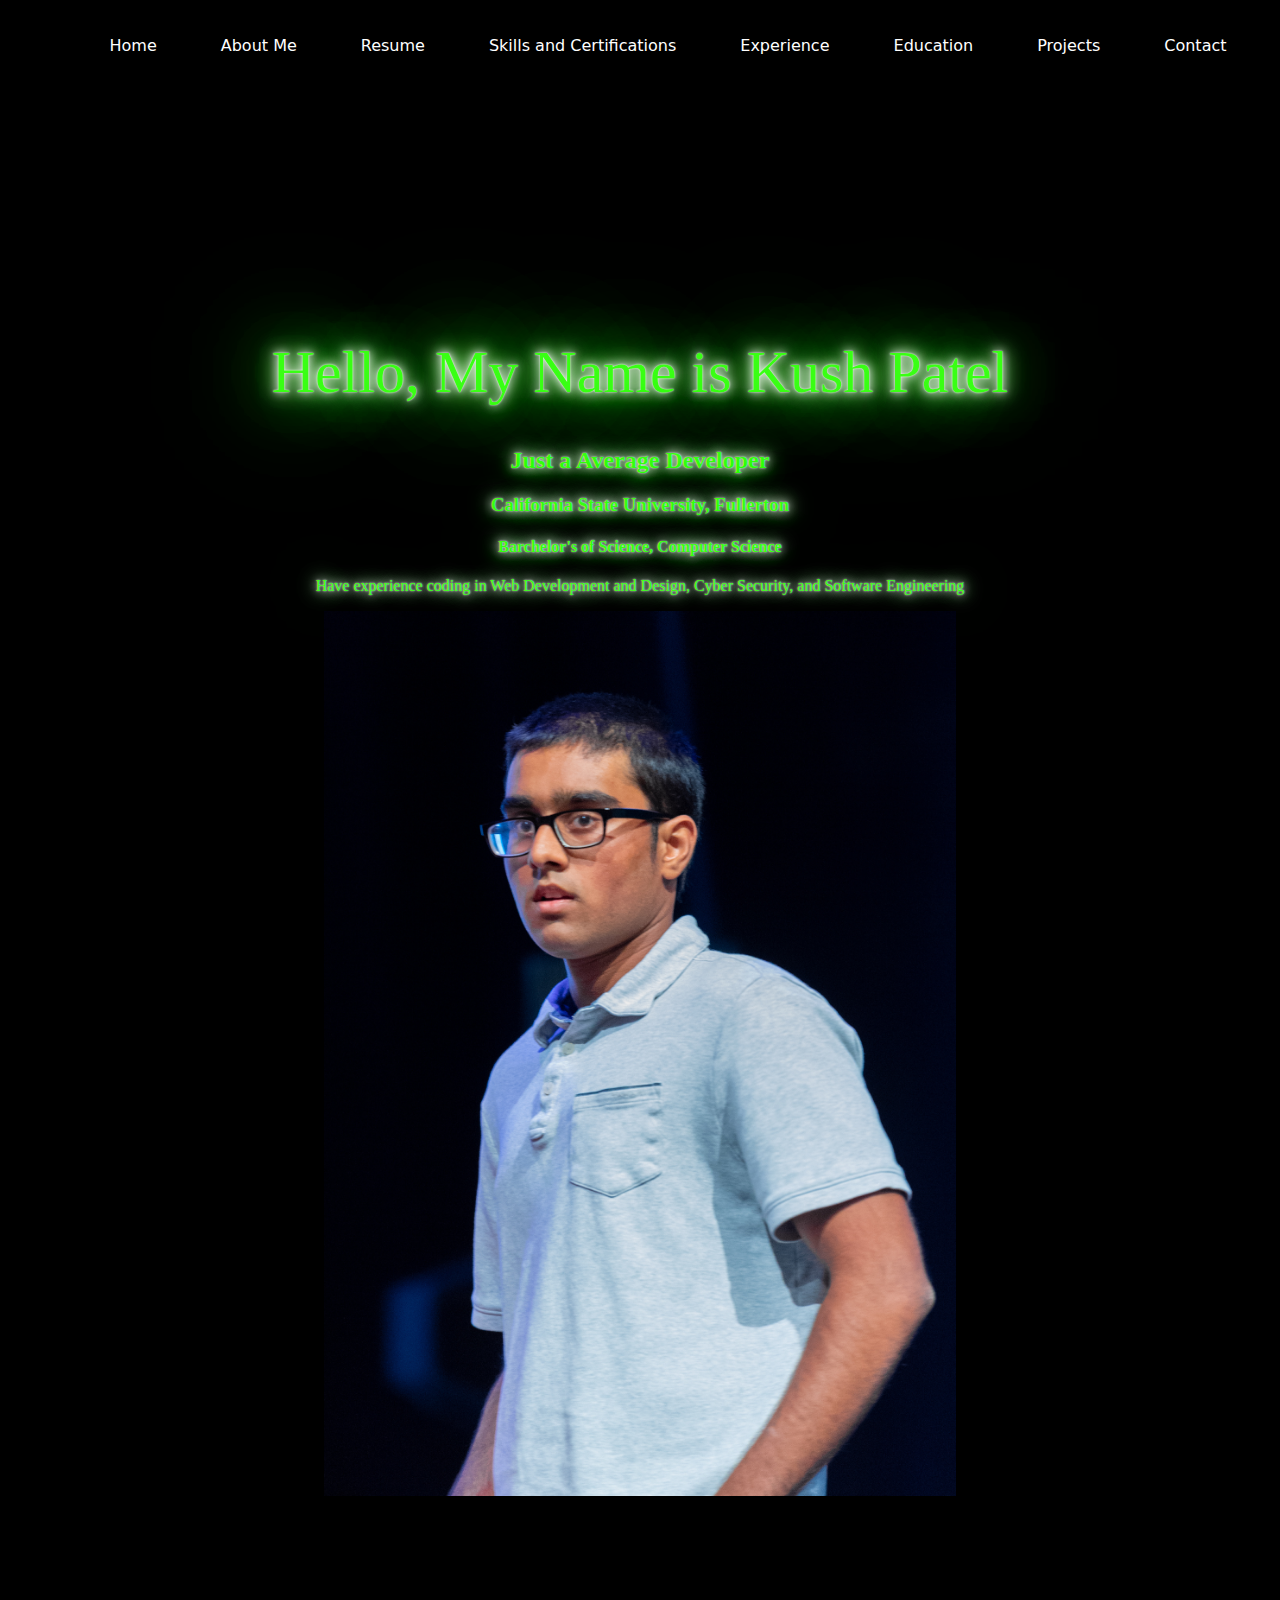
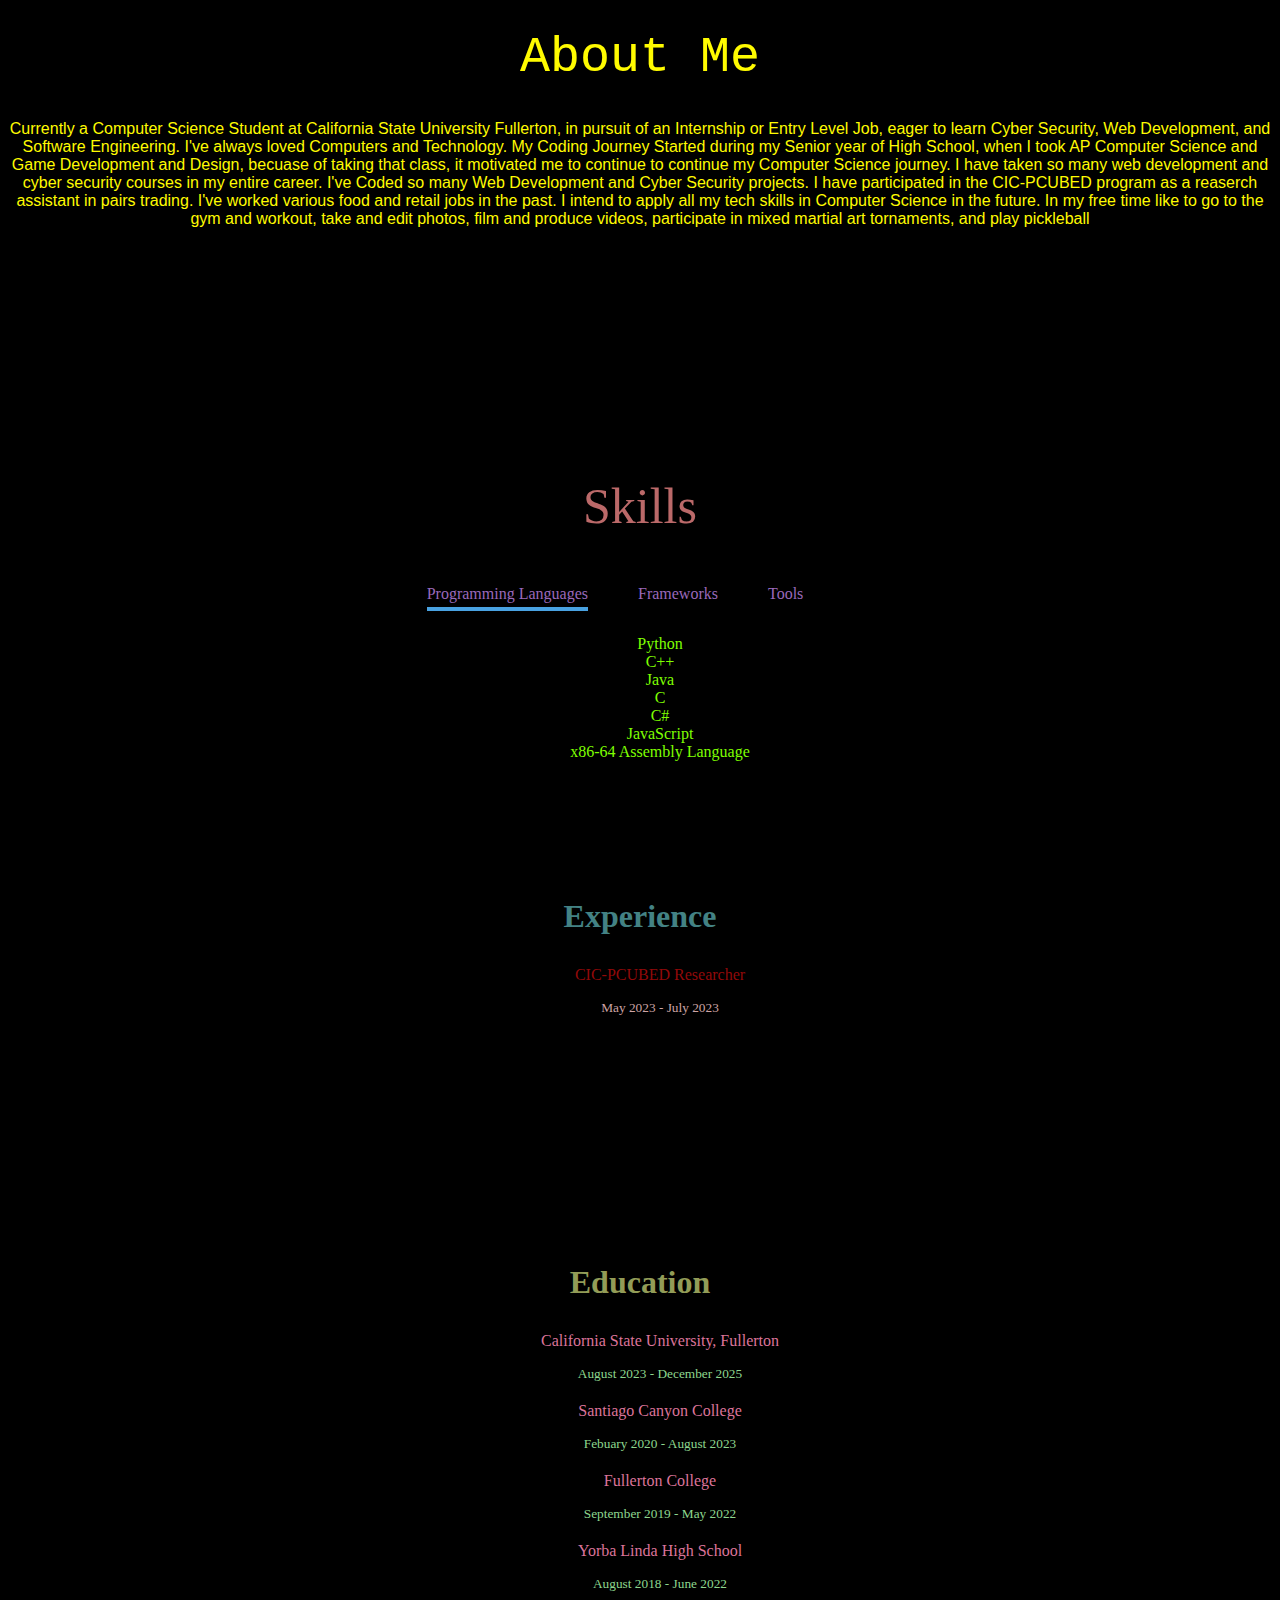
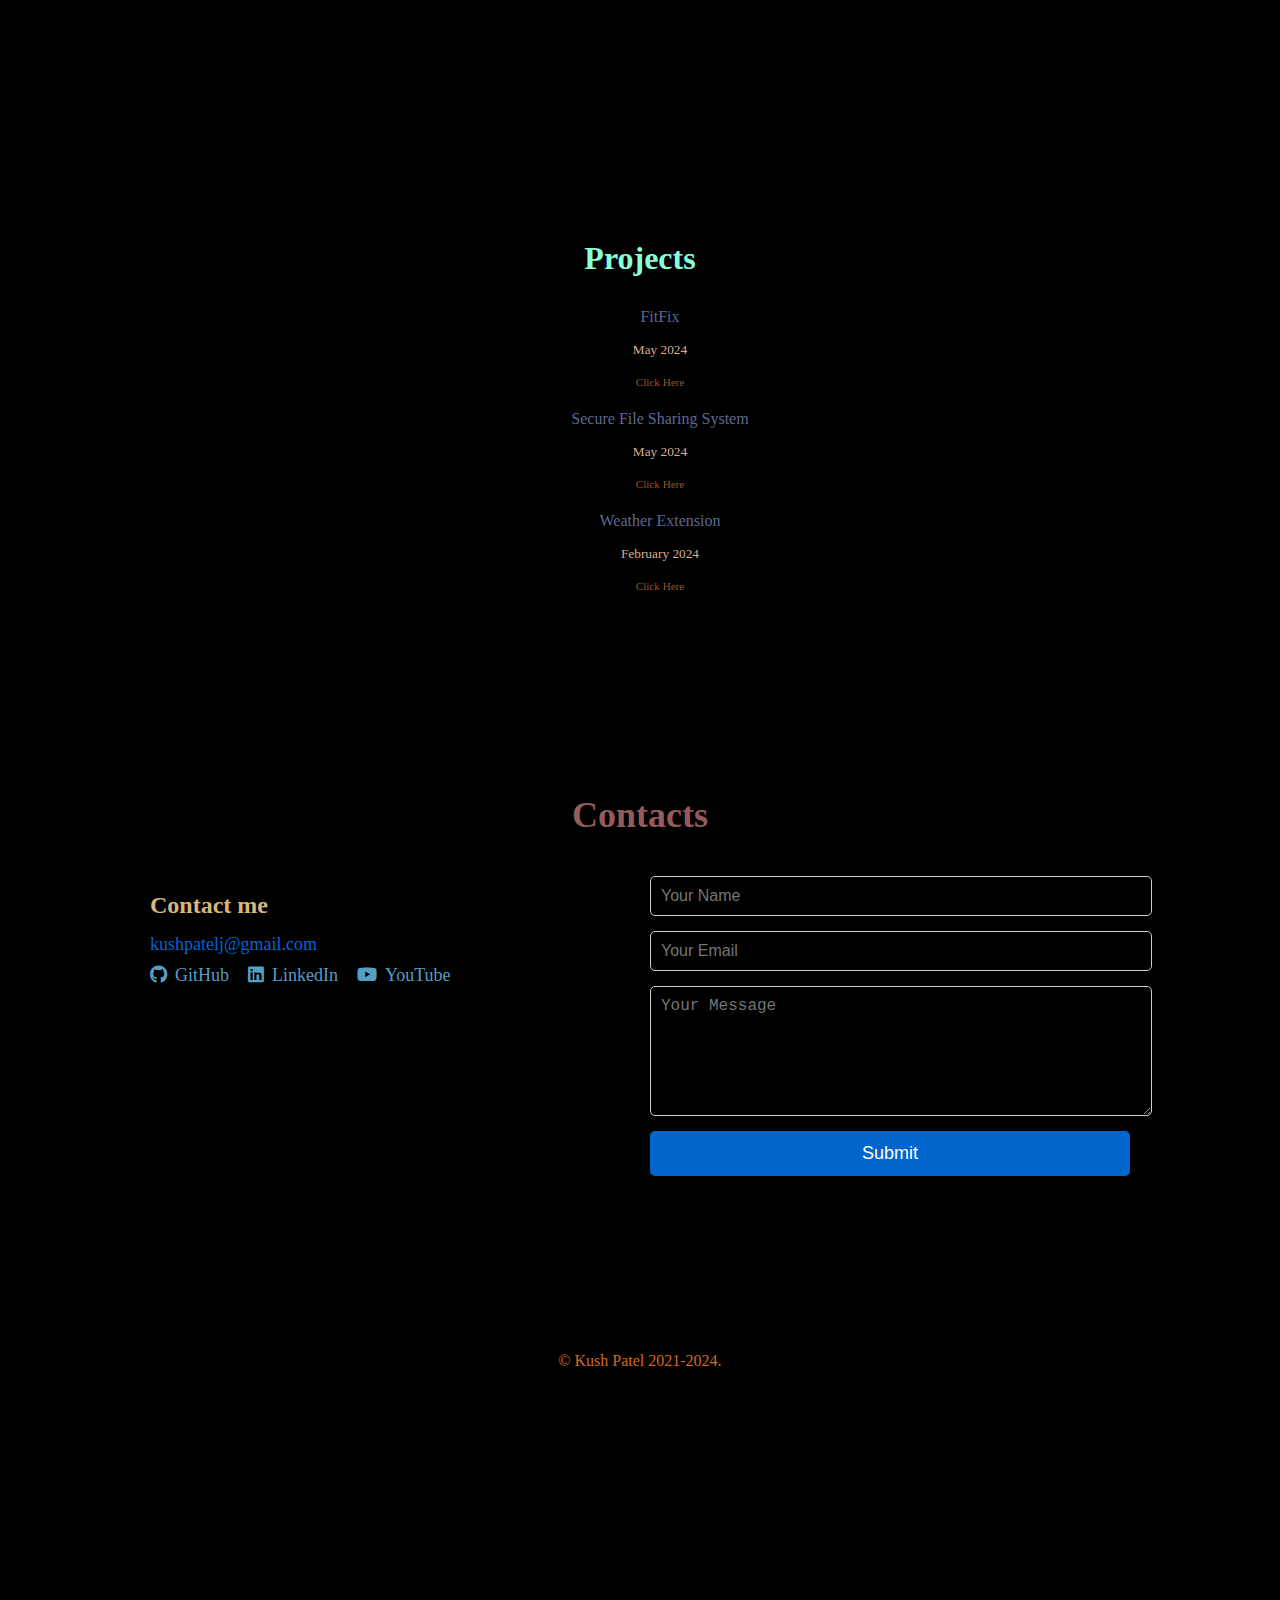
==== index.html @ 6fe53b53 "Add files via upload" ====
<!DOCTYPE html>



<html>
  <head>
    <meta charset="UTF-8" >
    <title>Kush Patel Personal Portfolio</title>
    <meta name="viewport" content="width=device-width,initial-scale=1.0">
    <link rel="stylesheet" href="style.css"/>
    <link rel="stylesheet" href="https://cdnjs.cloudflare.com/ajax/libs/font-awesome/5.15.4/css/all.min.css">

    <script src="script.js" defer></script>
    <script>
      document.addEventListener("DOMContentLoaded", function () 
      {
        const scriptURL = 'https://script.google.com/macros/s/AKfycbzAYrYUeLwj5xMAFVO0xjXNBiA687jnrNTgbQCYf5QIMu-U-lUlO2OPrQ3q0LUG9581/exec';
        const form = document.forms['submit-to-google-sheet'];
        const submitButton = form.querySelector('button[type="submit"]');
    
        form.addEventListener('submit', e => {
          e.preventDefault();
    
          submitButton.disabled = true;
    
          fetch(scriptURL, { method: 'POST', body: new FormData(form) })
            .then(response => {
              console.log('Success!', response);
              form.reset(); 
              submitButton.disabled = false; 
            })
            .catch(error => {
              console.error('Error!', error.message);
              submitButton.disabled = false; 
            });
        });
      });
    </script>
    
    
    
  </head>

  <body>
    <div id="header">
      <nav class="chose">
        <ul>
          <li> <a href="#home">Home</a></li>
          <li> <a href="#about">About Me</a></li>
          <li> <a href="EighthEngineeringResume.pdf">Resume</a></li>
          <li> <a href="#skills">Skills and Certifications</a></li>
          <li> <a href="#experience">Experience</a></li>
          <li> <a href="#education">Education</a></li>
          <li> <a href="#projects">Projects</a></li>
          <li> <a href="#contact">Contact</a></li>
  
        </ul>
      </nav>
  
      <div id="home">
        <header class="glow">
          <h1 class="introduction">Hello, My Name is Kush Patel</h1>
          <h2 class="whatami">Just a Average Developer </h2>
          <h3 class="education">California State University, Fullerton </h3>
          <h4 class="field">Barchelor's of Science, Computer Science </h4>

          <p>Have experience coding in Web Development and Design, Cyber Security, and Software Engineering</p>
          <img class="profilephoto" src="./images/Kush-Patel-User.JPG">
        </header>
      </div>
    </div>


    <div id="about">
      <div class="bio">
        <h1 class="about-head">About Me</h1>
        <p class="about-paragraph">Currently a Computer Science Student at California State University Fullerton, in pursuit of an Internship or Entry Level Job, eager to learn Cyber Security, 
          Web Development, and Software Engineering. I've always loved Computers and Technology. My Coding Journey Started during my Senior year of High School, when I took AP Computer Science and Game Development and Design, becuase of taking that class, it motivated me to 
           continue to continue my Computer Science journey. I have taken so many web development and cyber security courses in my entire career. I've Coded so many Web Development and 
           Cyber Security projects. I have participated in the CIC-PCUBED program as a reaserch assistant in pairs trading. I've worked various food and retail jobs in the past. I intend to apply all my tech skills in Computer Science in the future. In my free time like to go to the gym and workout, take and edit photos, film and produce videos,
           participate in mixed martial art tornaments, and play pickleball </p>
      </div>
    </div>
    




    <div id="skills">
      <div class="tabs">
        <h1 class="skill-tab-head">Skills</h1>

        <div class="skill-tab-titles">
          <p class="skill-tab-link skill-active-link" onclick="showContents('languages')">Programming Languages</p>
          <p class="skill-tab-link" onclick="showContents('frameworks')">Frameworks</p>
          <p class="skill-tab-link" onclick="showContents('tools')">Tools</p>
        </div>

        <div class="skill-tab-contents skill-active-tab" id="languages">
          <ul>
            <li>Python</li>
            <li>C++</li>
            <li>Java</li>
            <li>C</li>
            <li>C#</li>
            <li>JavaScript</li>
            <li>x86-64 Assembly Language</li>

          </ul>
        </div>

        <div class="skill-tab-contents" id="frameworks">
          <ul>
            <li>HTML</li>
            <li>CSS</li>
          </ul>
        </div>


        <div class="skill-tab-contents" id="tools">
          <ul>
            <li>Git</li>
            <li>GitHub</li>
            <li>Visual Studio</li>
            <li>Unity</li>
            <li>Visual Studio Code</li>
            <li>Linux</li>
            <li>Windows</li>
            <li>Bash</li>
          </ul>
        </div>
        
    </div>


    <div id="experience">
      <h1 class="experience-head">Experience</h1>
        <div class="workexperiences">
            <ul>
              <li><span>CIC-PCUBED Researcher</span><br><br>May 2023 - July 2023 </li>
              
            </ul>
        </div>
    </div>


    <div id="education">
      <h1 class="education-head">Education</h1>
        <div class="schools">
            <ul>
              <li><span>California State University, Fullerton</span><br><br>August 2023 - December 2025 </li>
              <li><span>Santiago Canyon College</span><br><br>Febuary 2020 - August 2023 </li>
              <li><span>Fullerton College</span><br><br>September 2019 - May 2022 </li>
              <li><span>Yorba Linda High School</span><br><br>August 2018 - June 2022 </li>

            </ul>
        </div>
    </div>

    <div id="projects">
      <h1 class="project-head">Projects</h1>
        <div class="projects-list">
            <ul>
              <li><span>FitFix</span><br><br>May 2024<br><br> <a href="https://github.com/kushpatelj86/CPSC-362-Group-Project-Workout-Website-.git">Click Here</a></li>
              <li><span>Secure File Sharing System</span><br><br>May 2024<br><br> <a href="https://github.com/kushpatelj86/CPSC-352-Final-Project.git">Click Here</a></li>
              <li><span>Weather Extension</span><br><br>February 2024<br><br> <a href="https://github.com/Fullyhacks2024/Fullyhacks_Project.git">Click Here</a></li>
            </ul>
        </div>
    </div>



    <div id="contact">
      <h1 class="contact-head">Contacts</h1>
      <div class="contact-row">
        <div class="left-contact">
          <h1 class="contact-sub-title">Contact me</h1>
          <a href= "mailto: kushpatelj@gmail.com"> kushpatelj@gmail.com </a>

          <div class="my-social-icons">
            <a href="https://github.com/kushpatelj86"><i class="fab fa-github"></i>GitHub</a>
            <a href="https://www.linkedin.com/in/kushpatelj/"><i class="fab fa-linkedin"></i>LinkedIn</a>
            <a href="https://www.youtube.com/@kushpatelj86"><i class="fab fa-youtube"></i>YouTube</a>
          </div>
        </div>


        <div class="right-contact">

          <form name="submit-to-google-sheet">
            <input type="text" name="Name" placeholder="Your Name" required>
            <input type="email" name="Email" placeholder="Your Email" required>
            <textarea name="Message" rows="6" placeholder="Your Message"></textarea>
            <button type="submit">Submit</button>
          </form>




        </div>
      </div>
        

    </div>





    
  </body>













  <footer>
    <p>© Kush Patel 2021-2024.    </p>
  </footer>
</html>
---- style.css ----
*{
    background-color: black;
}

#header
{
    align-items: center;
    text-align: center;
}

.glow{
    color: rgb(57, 255, 20);
    font-family: Georgia, serif;
    text-shadow:
    0 0 2px #fff,
    0 0 10px #fff,
    0 0 18px #fff,
    0 0 25px rgb(57, 255, 20),
    0 0 60px rgb(57, 255, 20),
    0 0 91px rgb(57, 255, 20),
    0 0 131px rgb(57, 255, 20),
    0 0 131px rgb(57, 255, 20);
}

.profilephoto {
    display: block;
    margin: 0 auto; /* This centers the image horizontally */
    width: 50%;     /* You can adjust this percentage as needed */
    height: auto;   /* Keep the aspect ratio of the image */
}



.chose {
    z-index: 10000;
    position: fixed;
    top: 0px;
    width: 100%;

    
}


.chose ul {
    align-items: center;
    text-align: center;

}



.chose ul li {
    align-items: center;
    text-align: center;
    margin : 20px 30px;
    display: inline-block;
    color: aquamarine;
}


.chose ul li a{
    color: #fff;
    text-decoration: none;
    font-family: system-ui;
    display: inline-block;
    position: relative;
}

.chose ul li a:after{
    background: none repeat scroll 0 0 transparent;
  bottom: 0;
  content: "";
  display: block;
  height: 2px;
  left: 50%;
  position: absolute;
  background: #0af8f8;
  transition: width 1.3s ease 1s, left 1.3s ease 1s;
  width: 0;

}

.chose ul li a:hover:after { 
    width: 100%; 
    left: 0; 
  }


.glow{
    padding-top: 170px;
}





.bio
{
    color: rgb(255, 251, 0);

}

#home {

    padding-top: 120px;
}

.about-head{
    font-family: "Lucida Console", "Courier New", monospace;
    font-size: 50px;
    font-weight: 500;
}

.about-paragraph{
    font-family: "Gill Sans Extrabold", sans-serif;

}

#about {
    padding: 100px 0;
    align-items: center;
    text-align: center;
}
.introduction{
    font-size: 60px;
    font-weight: 70;
}

#skills {
    padding: 100px 0;
    align-items: center;
    text-align: center;
}

footer
{
    padding: 100px 0;

    color:chocolate;
}

footer p
{

    color:chocolate;
}


.skill-tab-head{
    color:rgb(187, 105, 105);
    font-size: 50px;
    font-weight: 500;
}


.skill-tab-titles{

    text-align: center;
    align-items: center;
    display:flex;
    justify-content: center; 
}



.skill-tab-link{
    text-align: center;
    align-items: center;
    margin-right: 50px;
    cursor : pointer;
    position: relative;
    color:rgb(154, 105, 187);
   
}

.skill-tab-link::after{
    content : '';
    width : 0;
    height : 4px;
    background: rgb(73, 162, 225);
    position : absolute;
    left: 0;
    bottom: -8px;
    transition: 0.5s;
}


.skill-tab-link.skill-active-link::after{
    width : 100%;

}


.skill-tab-contents ul {


    color: chartreuse;
    list-style-type: none;
}

.skill-tab-contents ul li{
    
    color: chartreuse;
    text-decoration: none;
}

.skill-tab-contents{
    display : none;
}


.skill-tab-contents.skill-active-tab{
    display : block;
}

#experience{
    text-align: center;
    align-items: center;
    padding: 100px 0;

}


.experience-head
{
    justify-content: center; 

    align-items: center;
    text-align: center;
    color: rgb(67, 130, 132);
}


.workexperiences ul {
    justify-content: center; 

    text-align: center;
    align-items: center;
    list-style-type: none;
}

.workexperiences ul li  span{
    text-align: center;
    justify-content: center; 

    align-items: center;
    color: rgb(146, 9, 9);
    font-size: larger;

}

.workexperiences ul li {
    text-align: center;
    align-items: center;
    padding: 10px 0;
    color: rgb(205, 164, 164);
    font-size: smaller;
}

#education{
    text-align: center;
    align-items: center;
    padding: 100px 0;

}


.education-head
{
    align-items: center;
    text-align: center;
    color: rgb(146, 156, 87);
}


.schools ul {

    text-align: center;
    align-items: center;
    list-style-type: none;
}

.schools ul li  span{
    text-align: center;
    align-items: center;
    color: rgb(220, 116, 154);
    font-size: larger;

}

.schools ul li {
    text-align: center;
    align-items: center;
    padding: 10px 0;
    color: rgb(141, 214, 142);
    font-size: smaller;
}




#projects{
    text-align: center;
    align-items: center;
    padding: 100px 0;

}


.project-head
{
    align-items: center;
    text-align: center;
    color: rgb(135, 255, 215);
}


.projects-list ul {

    text-align: center;
    align-items: center;
    list-style-type: none;
}

.projects-list ul li  span{
    text-align: center;
    align-items: center;
    color: rgba(172, 188, 255, 0.567);
    font-size: larger;

}

.projects-list ul li {
    text-align: center;
    align-items: center;
    padding: 10px 0;
    color: rgb(214, 174, 141);
    font-size: smaller;
}

.projects-list ul li a{
    text-align: center;
    align-items: center;
    padding: 10px 0;
    color: rgb(146, 87, 39);
    font-size: smaller;
    text-decoration: none;
}

.projects-list ul li a:hover{
    text-align: center;
    align-items: center;
    padding: 10px 0;
    color: rgb(189, 219, 255);
    font-size: smaller;
    text-decoration: none;
}
@media (max-width: 768px) {
    .about-head {
        font-size: 30px;
    }
    .profilephoto {
        width: 100%;  
        
    }
    

    #home,#about,#skills,#experience,#education,#projects, #contact{
        width: 100%;  
        height: auto;
    }

    

    .glow  img{
        width: 100%;  
        height: auto;
    }

    .right-contact form {

        width: 70%; /* Adjust width for medium screens */


    }






}






.contact-head{
    color: rgb(222, 201, 154);
}



#contact {
    background-color: #000000;
    padding: 50px 20px;
    display: flex;
    flex-direction: column;
    align-items: center;
    text-align: center;
  }
  
  .contact-head {
    font-size: 36px;
    font-weight: bold;
    color: #935b5b;
    margin-bottom: 30px;
  }
  
  .contact-row {
    display: flex;
    flex-wrap: wrap;
    justify-content: space-between;
    max-width: 1000px;
    width: 100%;
  }
  
  .left-contact, .right-contact {
    flex: 1;
    margin: 10px;
  }
  
  .left-contact {
    text-align: left;
  }
  
  .contact-sub-title {
    font-size: 24px;
    margin-bottom: 15px;
    color: #d9b77b;
  }
  
  .left-contact a {
    display: block;
    font-size: 18px;
    margin-bottom: 10px;
    color: #0066cc;
    text-decoration: none;
  }
  
  .left-contact a:hover {
    text-decoration: underline;
  }
  
  .my-social-icons a {
    display: inline-block;
    margin-right: 15px;
    color: #569ec2;
    font-size: 18px;
    text-decoration: none;
  }
  
  .my-social-icons a i {
    margin-right: 8px;
  }
  
  .my-social-icons a:hover {
    color: #0066cc;
  }
  
  .right-contact form {
    display: flex;
    flex-direction: column;
    gap: 15px;
    max-width:500px; /* Set a maximum width */

  }
  
  .right-contact input, 
  .right-contact textarea {
    width: 100%;
    padding: 10px;
    font-size: 16px;
    border: 1px solid #ccc;
    color: rgb(105, 155, 187);
    border-radius: 5px;
  }
  
  .right-contact button {
    padding: 12px;
    font-size: 18px;
    background-color: #0066cc;
    color: white;
    border: none;
    border-radius: 5px;
    cursor: pointer;
  }
  
  .right-contact button:hover {
    background-color: #004a99;
  }
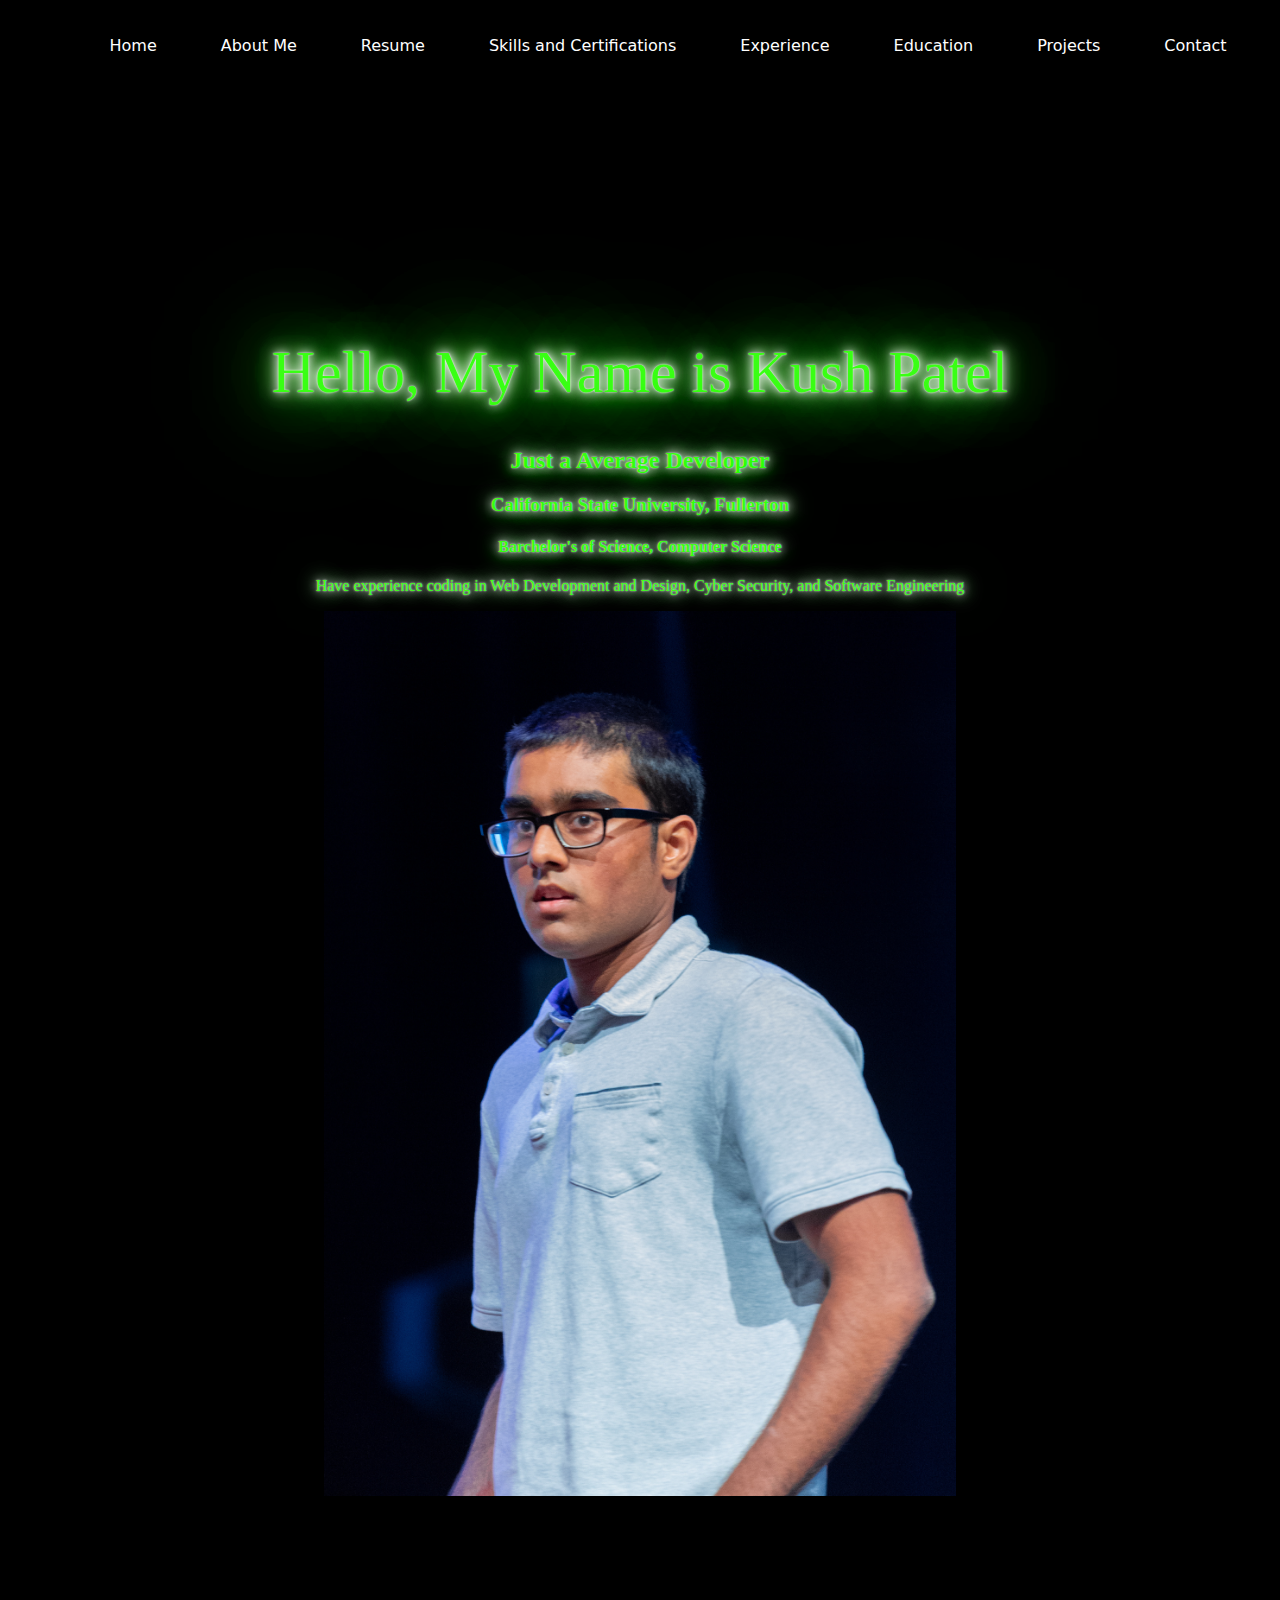
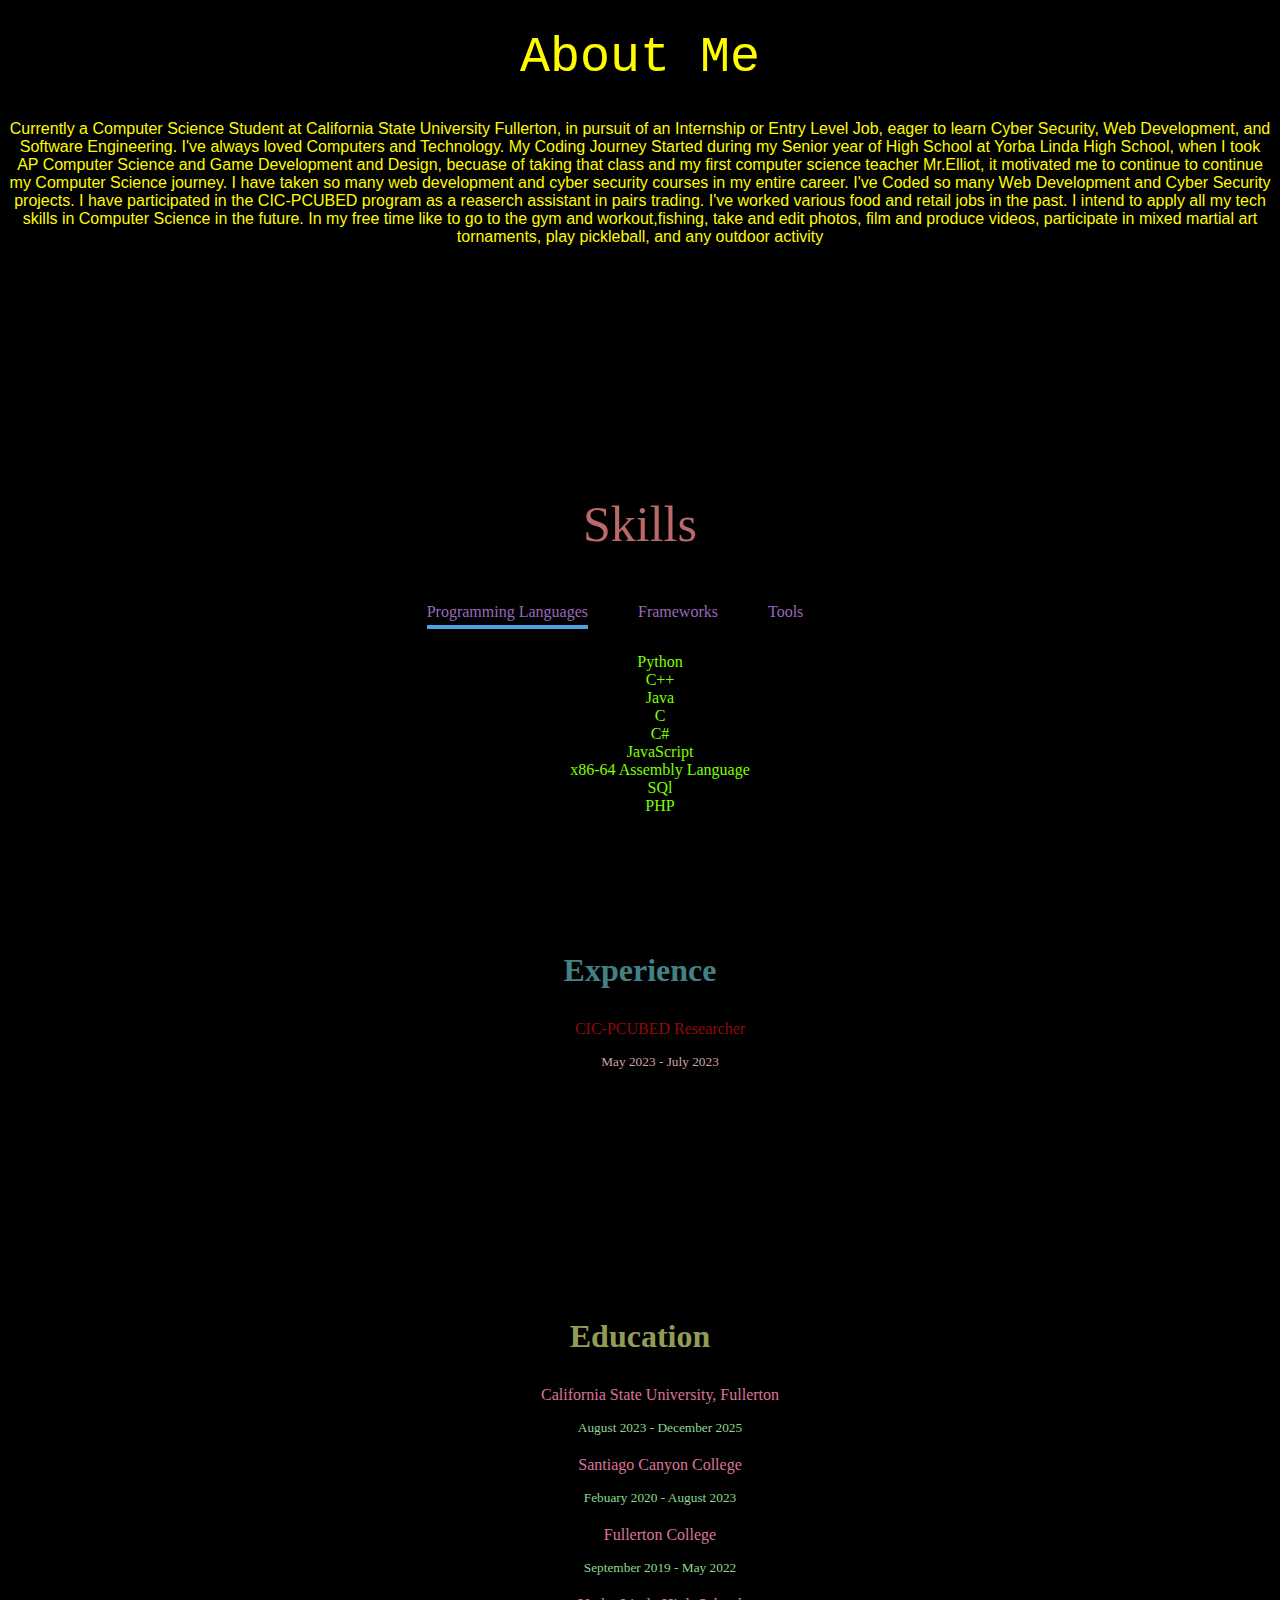
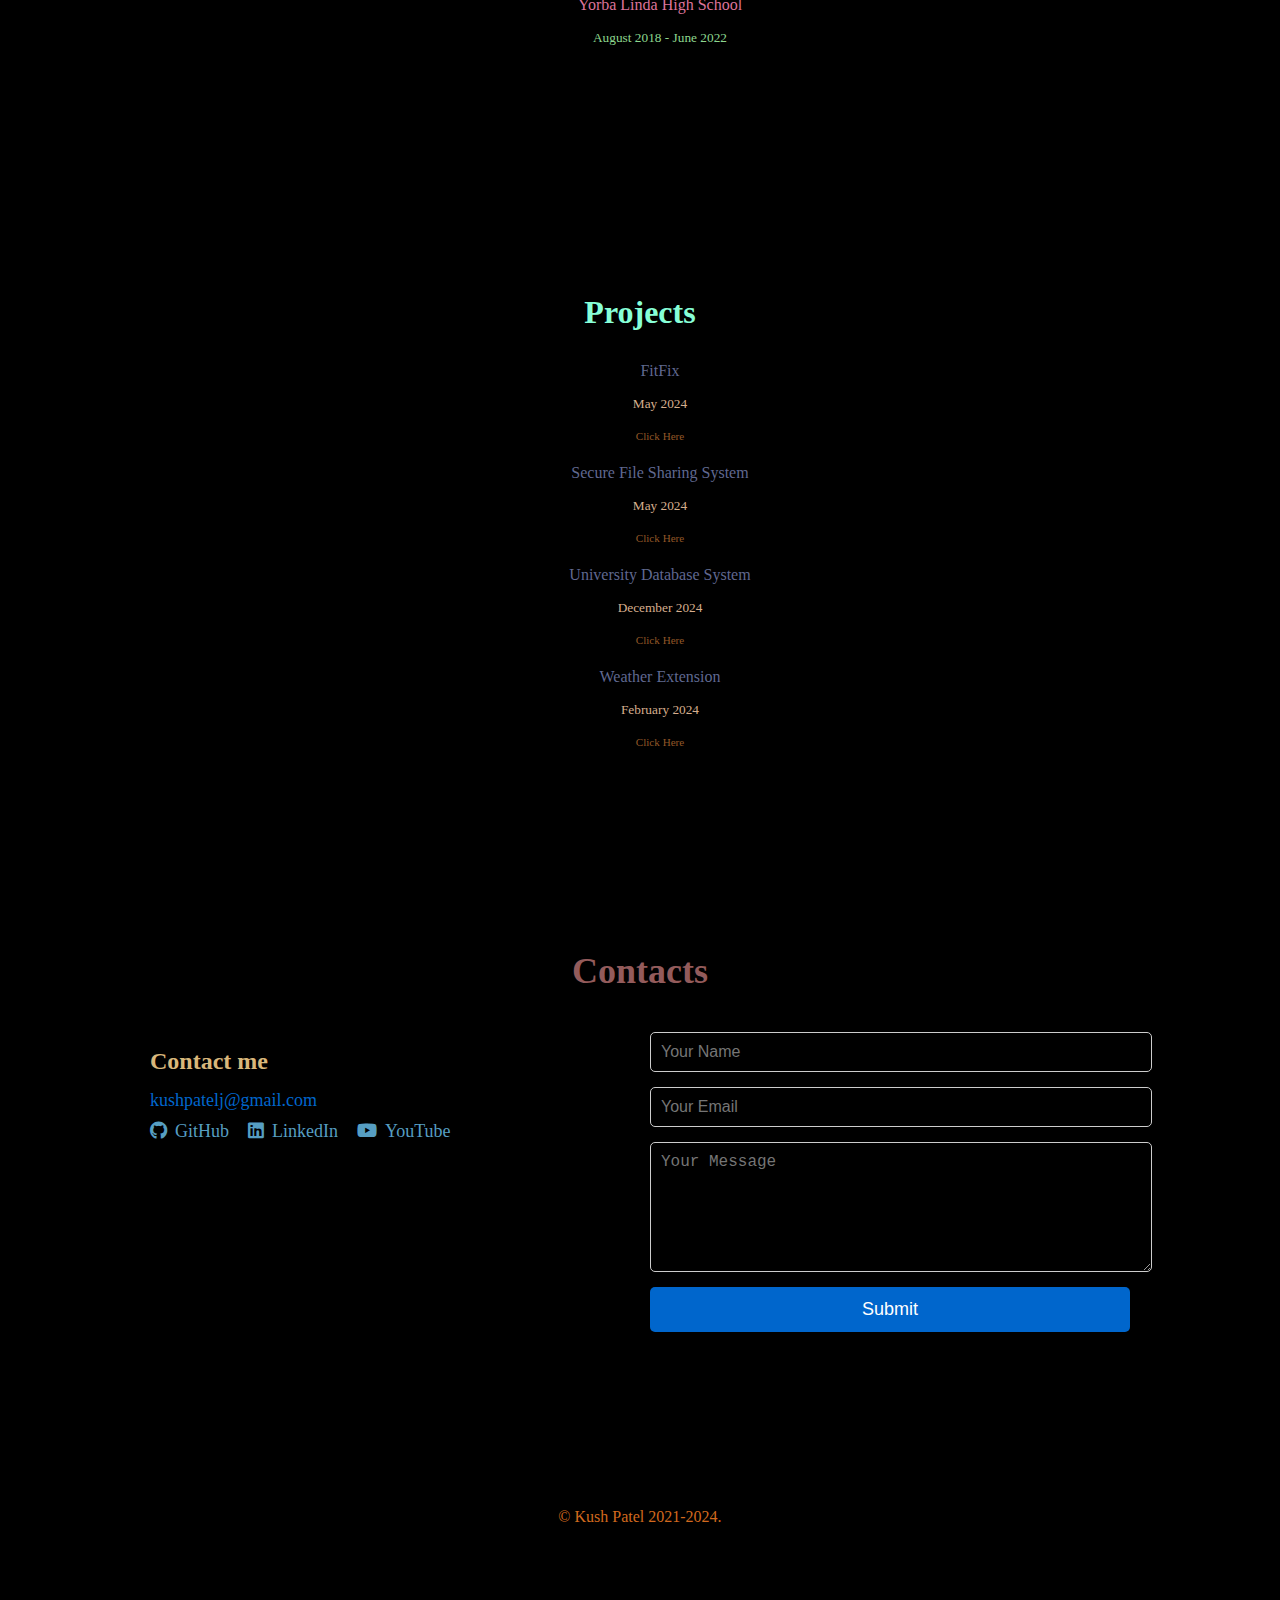
==== commit 8ea22849: "Update index.html" ====
--- a/index.html
+++ b/index.html
@@ -75,10 +75,10 @@
       <div class="bio">
         <h1 class="about-head">About Me</h1>
         <p class="about-paragraph">Currently a Computer Science Student at California State University Fullerton, in pursuit of an Internship or Entry Level Job, eager to learn Cyber Security, 
-          Web Development, and Software Engineering. I've always loved Computers and Technology. My Coding Journey Started during my Senior year of High School, when I took AP Computer Science and Game Development and Design, becuase of taking that class, it motivated me to 
+          Web Development, and Software Engineering. I've always loved Computers and Technology. My Coding Journey Started during my Senior year of High School at Yorba Linda High School, when I took AP Computer Science and Game Development and Design, becuase of taking that class and my first computer science teacher Mr.Elliot, it motivated me to 
            continue to continue my Computer Science journey. I have taken so many web development and cyber security courses in my entire career. I've Coded so many Web Development and 
-           Cyber Security projects. I have participated in the CIC-PCUBED program as a reaserch assistant in pairs trading. I've worked various food and retail jobs in the past. I intend to apply all my tech skills in Computer Science in the future. In my free time like to go to the gym and workout, take and edit photos, film and produce videos,
-           participate in mixed martial art tornaments, and play pickleball </p>
+           Cyber Security projects. I have participated in the CIC-PCUBED program as a reaserch assistant in pairs trading. I've worked various food and retail jobs in the past. I intend to apply all my tech skills in Computer Science in the future. In my free time like to go to the gym and workout,fishing, take and edit photos, film and produce videos,
+           participate in mixed martial art tornaments, play pickleball, and any outdoor activity </p>
       </div>
     </div>
     
@@ -105,6 +105,10 @@
             <li>C#</li>
             <li>JavaScript</li>
             <li>x86-64 Assembly Language</li>
+            <li>SQl</li>
+            <li>PHP</li>
+
+
 
           </ul>
         </div>
@@ -113,6 +117,8 @@
           <ul>
             <li>HTML</li>
             <li>CSS</li>
+            <li>React</li>
+            <li>Node</li>
           </ul>
         </div>
 
@@ -125,8 +131,10 @@
             <li>Unity</li>
             <li>Visual Studio Code</li>
             <li>Linux</li>
+            <li>Mac</li>
             <li>Windows</li>
             <li>Bash</li>
+            <li>VM Ware</li>
           </ul>
         </div>
         
@@ -163,6 +171,7 @@
             <ul>
               <li><span>FitFix</span><br><br>May 2024<br><br> <a href="https://github.com/kushpatelj86/CPSC-362-Group-Project-Workout-Website-.git">Click Here</a></li>
               <li><span>Secure File Sharing System</span><br><br>May 2024<br><br> <a href="https://github.com/kushpatelj86/CPSC-352-Final-Project.git">Click Here</a></li>
+              <li><span>University Database System</span><br><br>December 2024<br><br> <a href="https://github.com/kushpatelj86/CPSC-332-Project.git">Click Here</a></li>
               <li><span>Weather Extension</span><br><br>February 2024<br><br> <a href="https://github.com/Fullyhacks2024/Fullyhacks_Project.git">Click Here</a></li>
             </ul>
         </div>
@@ -225,4 +234,4 @@
   <footer>
     <p>© Kush Patel 2021-2024.    </p>
   </footer>
-</html>+</html>
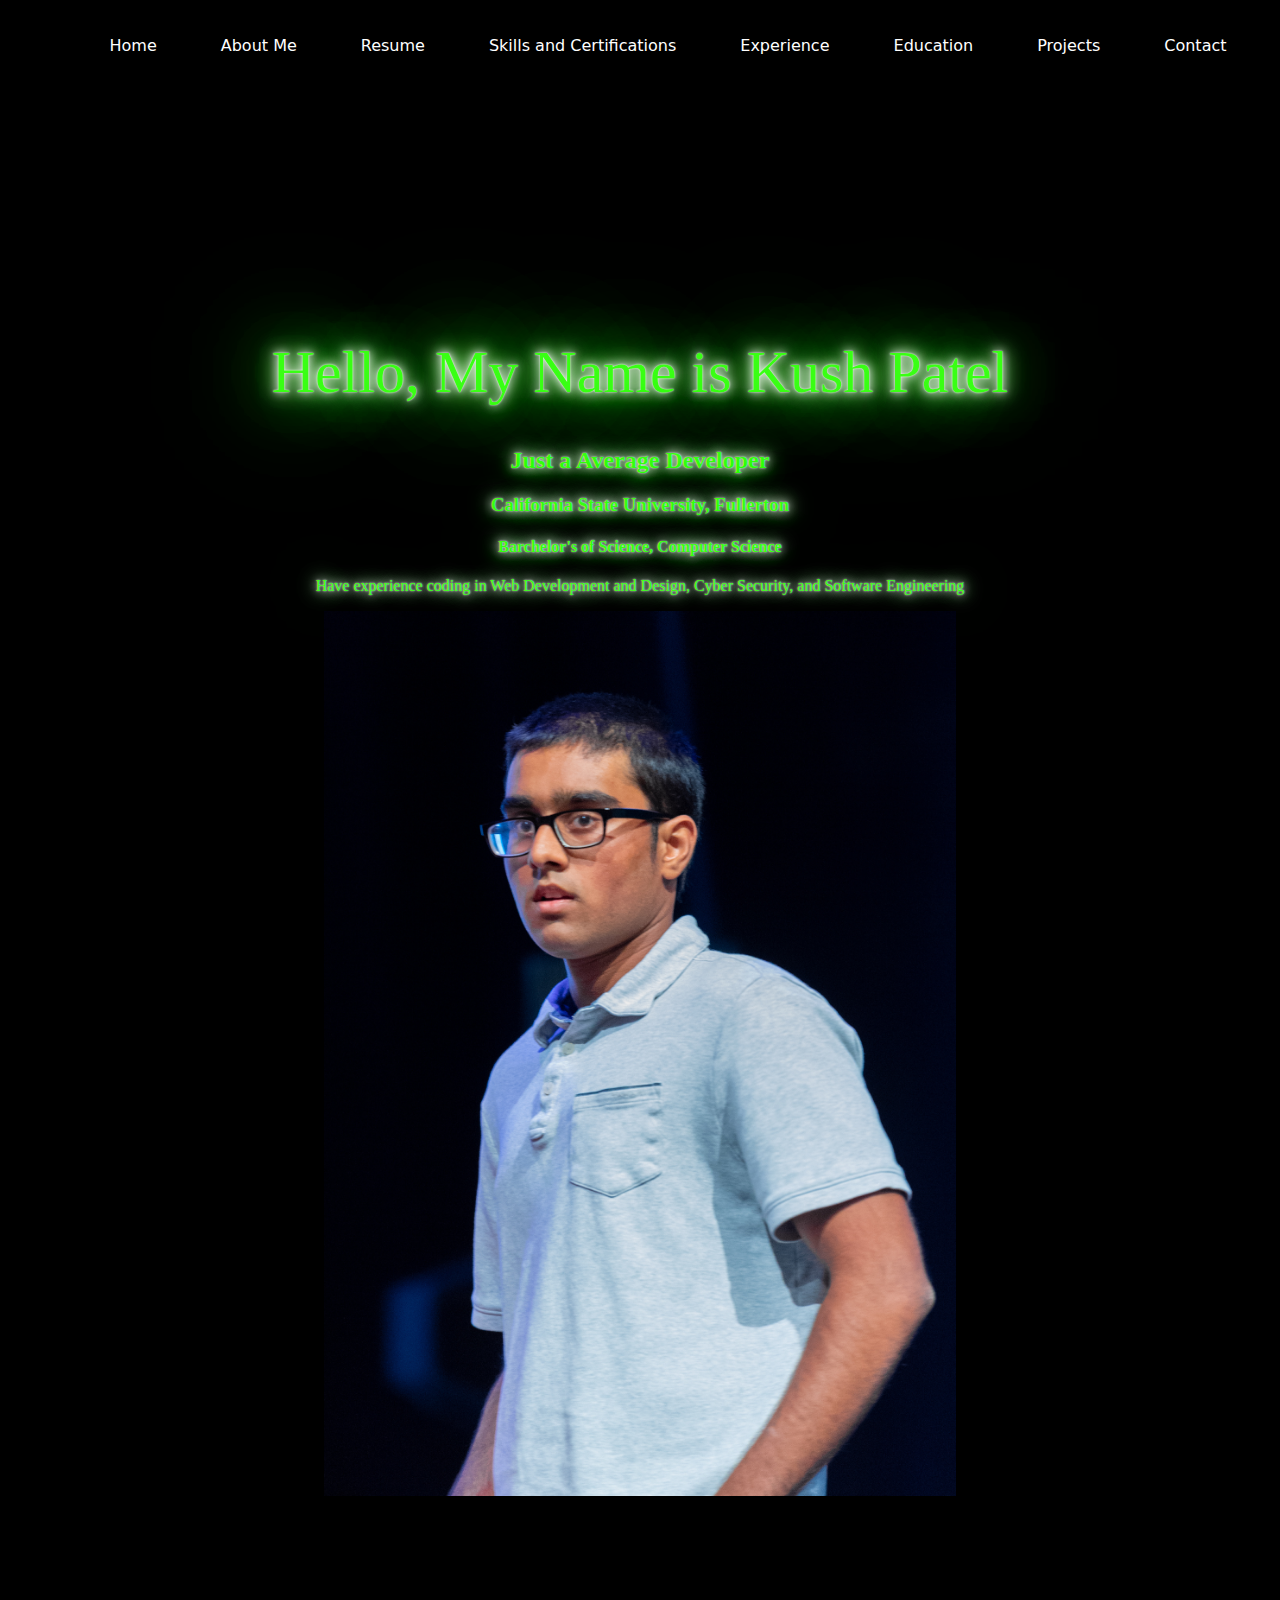
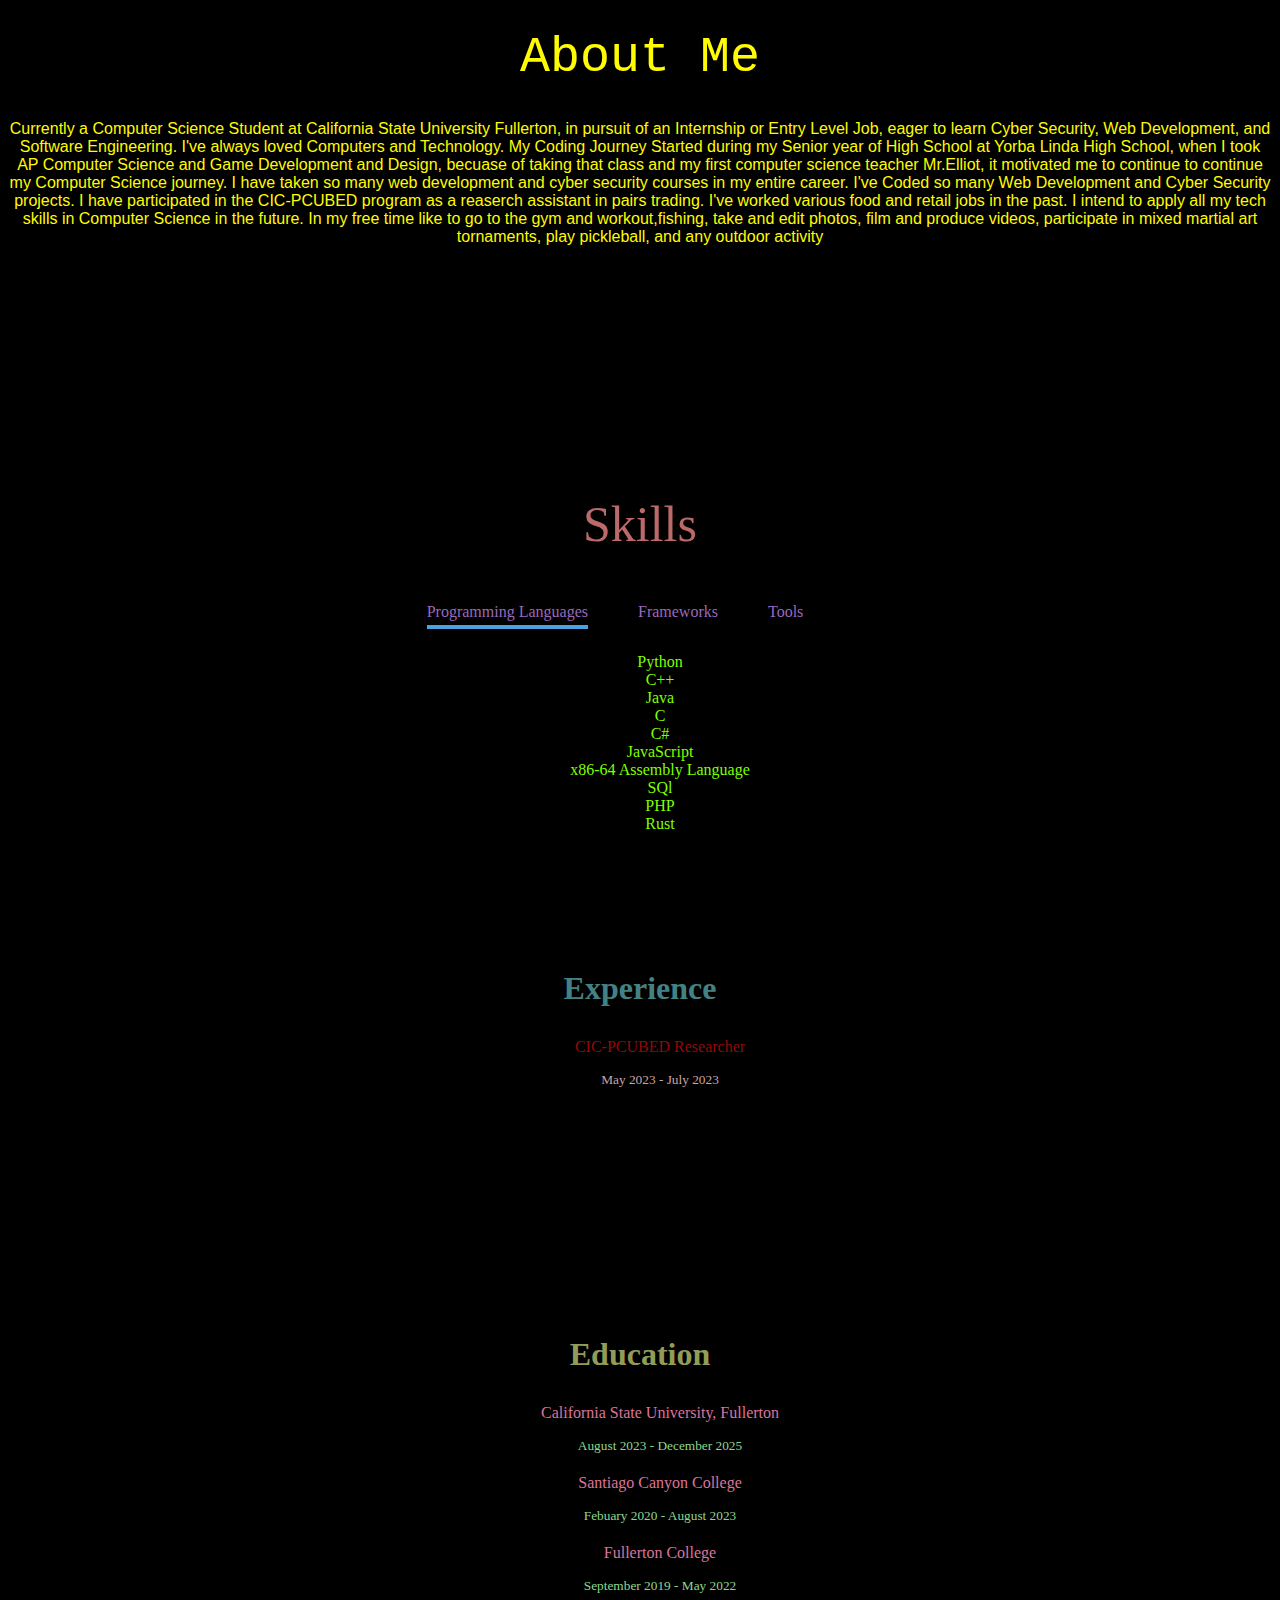
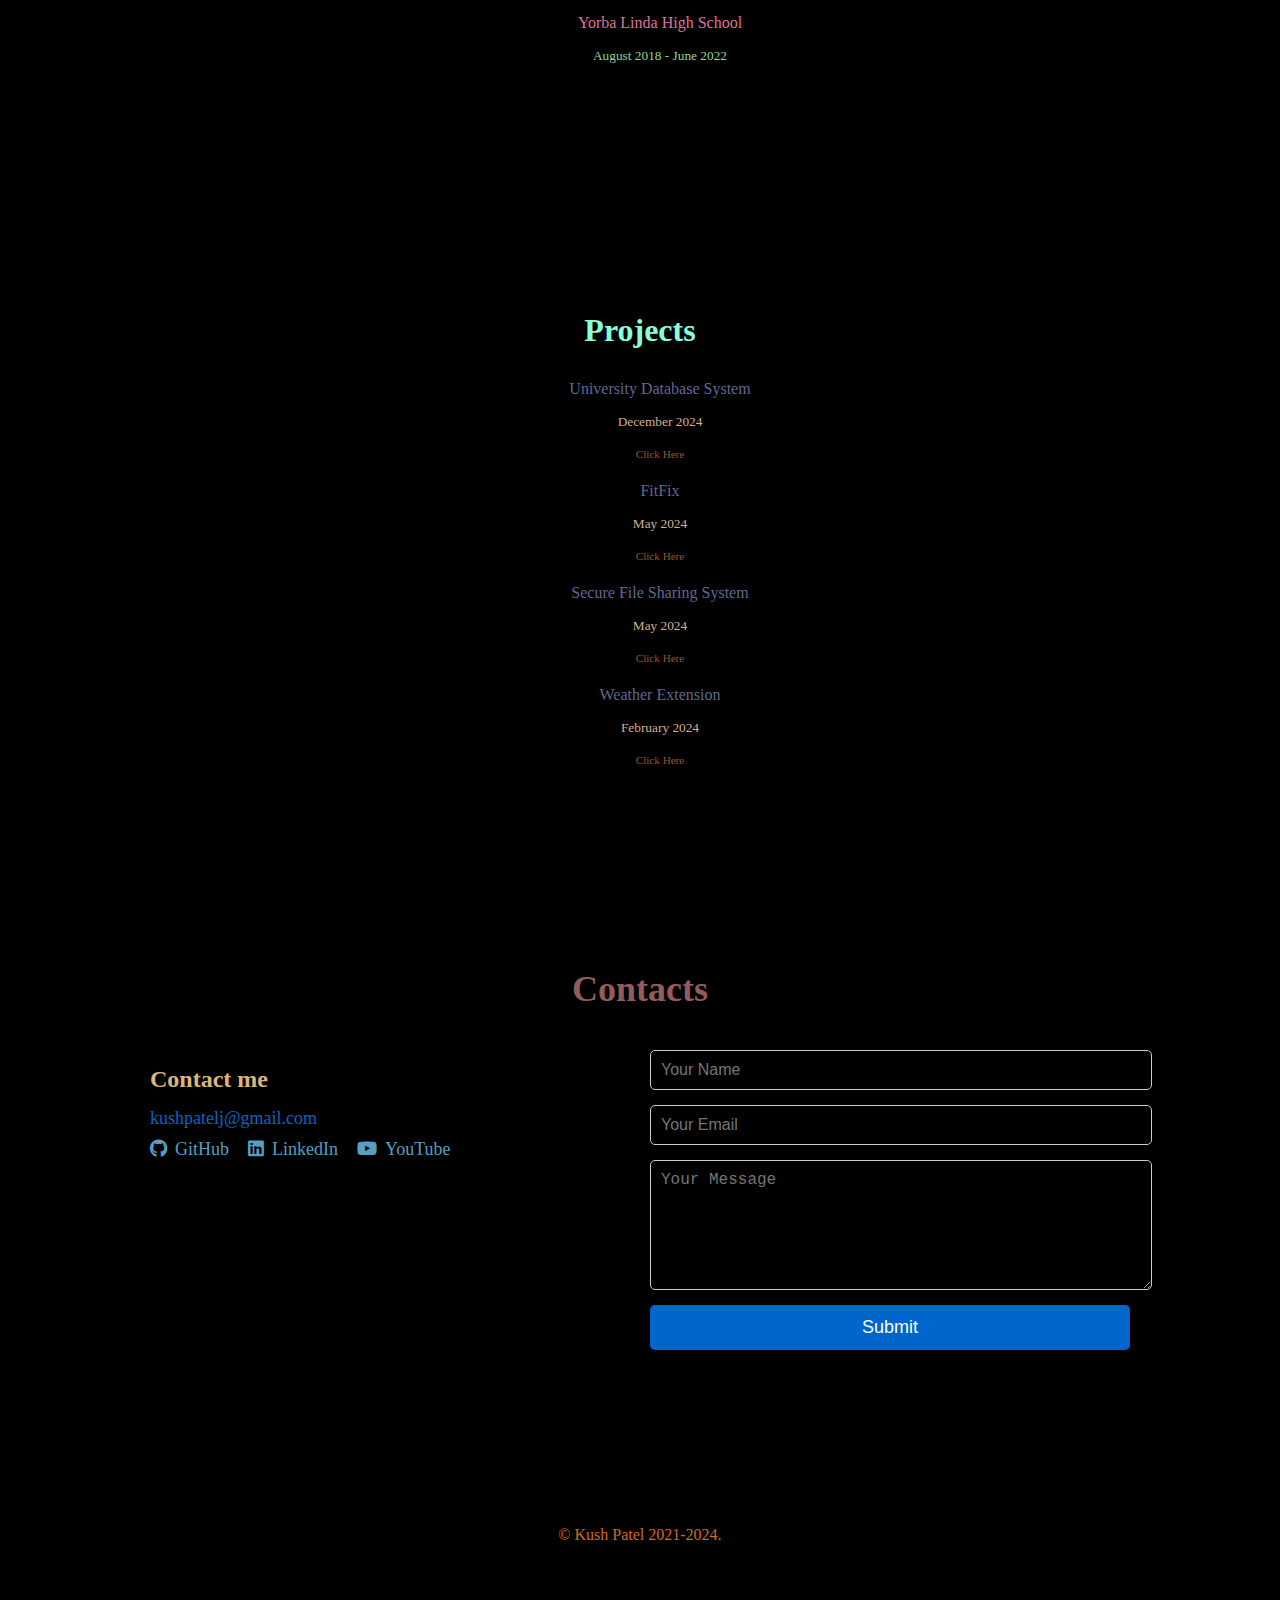
==== commit 396e6728: "Update index.html" ====
--- a/index.html
+++ b/index.html
@@ -107,6 +107,7 @@
             <li>x86-64 Assembly Language</li>
             <li>SQl</li>
             <li>PHP</li>
+            <li>Rust</li>
 
 
 
@@ -117,8 +118,8 @@
           <ul>
             <li>HTML</li>
             <li>CSS</li>
-            <li>React</li>
-            <li>Node</li>
+            <li>React.js</li>
+            <li>Node.js</li>
           </ul>
         </div>
 
@@ -169,9 +170,9 @@
       <h1 class="project-head">Projects</h1>
         <div class="projects-list">
             <ul>
+              <li><span>University Database System</span><br><br>December 2024<br><br> <a href="https://github.com/kushpatelj86/CPSC-332-Project.git">Click Here</a></li>
               <li><span>FitFix</span><br><br>May 2024<br><br> <a href="https://github.com/kushpatelj86/CPSC-362-Group-Project-Workout-Website-.git">Click Here</a></li>
               <li><span>Secure File Sharing System</span><br><br>May 2024<br><br> <a href="https://github.com/kushpatelj86/CPSC-352-Final-Project.git">Click Here</a></li>
-              <li><span>University Database System</span><br><br>December 2024<br><br> <a href="https://github.com/kushpatelj86/CPSC-332-Project.git">Click Here</a></li>
               <li><span>Weather Extension</span><br><br>February 2024<br><br> <a href="https://github.com/Fullyhacks2024/Fullyhacks_Project.git">Click Here</a></li>
             </ul>
         </div>
